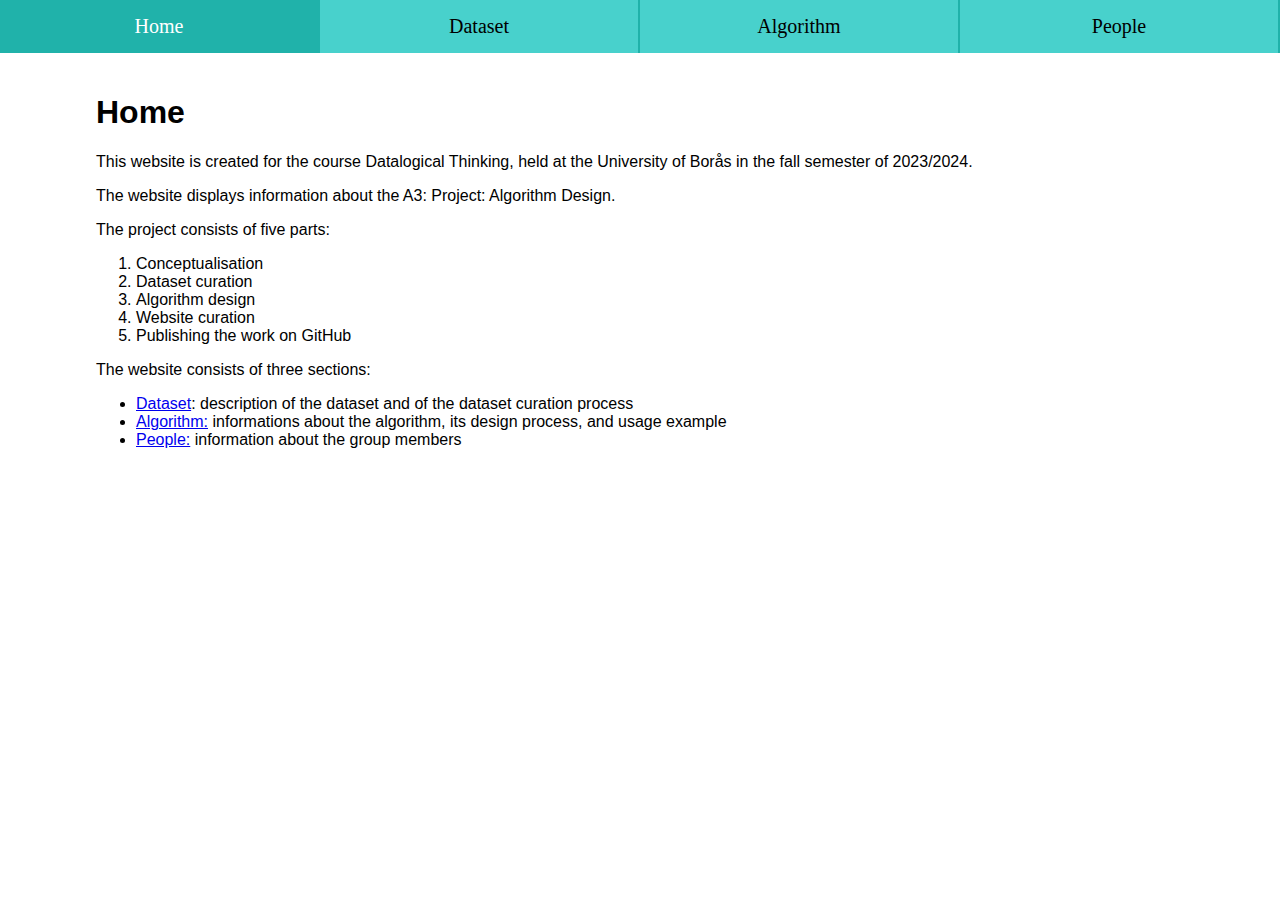
==== docs/index.html @ e0c2367b "Added missing :" ====
<!DOCTYPE html>
<html>

<head>
<title>Project group 5</title>
<meta charset="UTF-8">
<link type="text/css" rel ="stylesheet" href="stylesheet.css"/>
</head>
	
<div class="navbar">
<a href="index.html">Home</a>
<a href="dataset.html">Dataset</a>
<a href="algorithm.html">Algorithm</a>
<a href="people.html">People</a>
</div>

<div class="container">
<h1>Home</h1>
<p>This website is created for the course Datalogical Thinking, held at the University of Borås in the fall semester of 2023/2024.</p>
<p>The website displays information about the A3: Project: Algorithm Design.</p>
<p>The project consists of five parts:
<ol>
  <li>Conceptualisation</li>
  <li>Dataset curation</li>
  <li>Algorithm design</li>
  <li>Website curation</li>
  <li>Publishing the work on GitHub</li>
</ol>
<p>The website consists of three sections:</p>
<ul>
  <li><a href="dataset.html">Dataset</a>: description of the dataset and of the dataset curation process</li>
  <li><a href="algorithm.html">Algorithm:</a> informations about the algorithm, its design process, and usage example</li>
  <li><a href="people.html">People:</a> information about the group members</li>
</ul>
</div>
---- docs/stylesheet.css ----
body {
  margin: 0;
}

.navbar {
display: flex;
background: #48D1CC;
}

.navbar a {
font-family: Georgia;
color: black;
padding: 15px;
text-decoration: none;
text-align: center;
font-size: 20px;
flex: 50%;
border-right: 2px solid #20B2AA;
}

.navbar a:hover {
background-color: #20B2AA;
color: white;
}

.container {
width: 85%;
padding: 20px 20px 20px 20px;
margin: auto;
border-radius: 10px;
}

p {
font-family: Arial;
font-size: 16px;
}

h1 {
font-family: Arial;
}

h2 {
font-family: Arial;
}

h3 {
font-family: Arial;
}

ol {
font-family: Arial;
}

ul {
font-family: Arial;
}

table, th, td {
font-family: Arial;
}
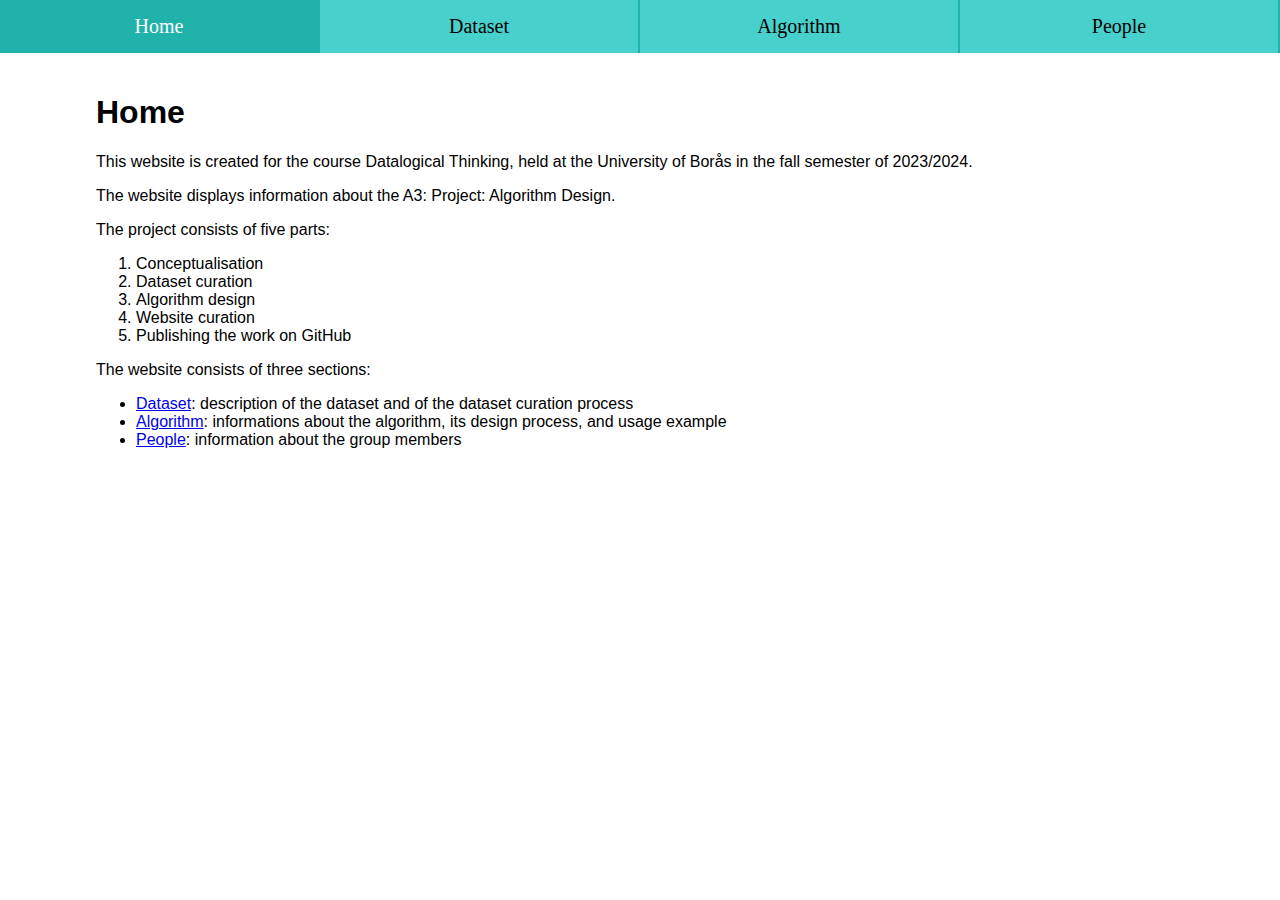
==== commit 7df3a062: "... fixed ":" position (badger's brain, please)" ====
--- a/docs/index.html
+++ b/docs/index.html
@@ -29,7 +29,7 @@
 <p>The website consists of three sections:</p>
 <ul>
   <li><a href="dataset.html">Dataset</a>: description of the dataset and of the dataset curation process</li>
-  <li><a href="algorithm.html">Algorithm:</a> informations about the algorithm, its design process, and usage example</li>
-  <li><a href="people.html">People:</a> information about the group members</li>
+  <li><a href="algorithm.html">Algorithm</a>: informations about the algorithm, its design process, and usage example</li>
+  <li><a href="people.html">People</a>: information about the group members</li>
 </ul>
 </div>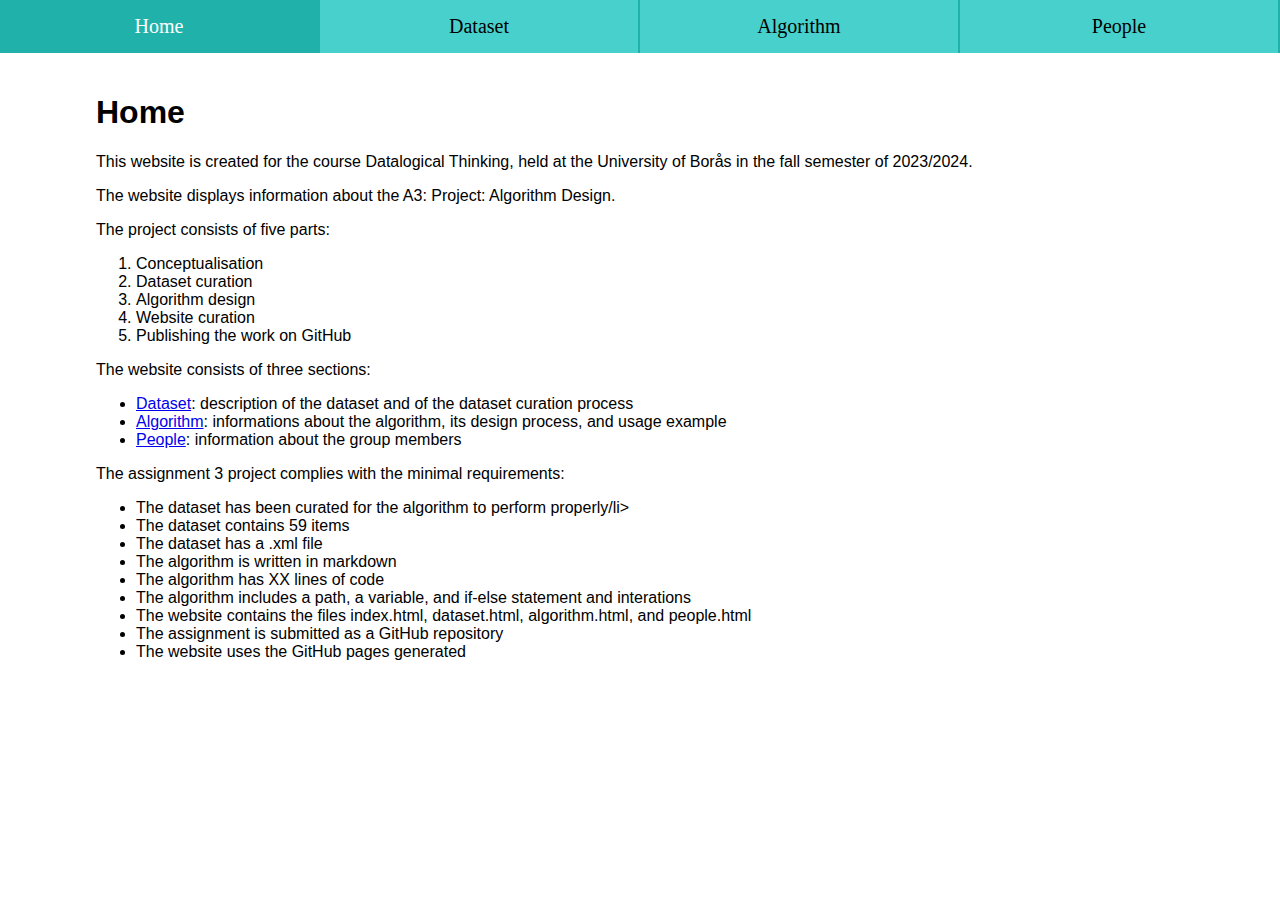
==== commit c499c3dc: "Update index.html" ====
--- a/docs/index.html
+++ b/docs/index.html
@@ -32,4 +32,16 @@
   <li><a href="algorithm.html">Algorithm</a>: informations about the algorithm, its design process, and usage example</li>
   <li><a href="people.html">People</a>: information about the group members</li>
 </ul>
-</div>+<p>The assignment 3 project complies with the minimal requirements:</p>
+<ul>
+  <li>The dataset has been curated for the algorithm to perform properly/li>
+  <li>The dataset contains 59 items</li>
+  <li>The dataset has a .xml file</li>
+  <li>The algorithm is written in markdown</li>
+  <li>The algorithm has XX lines of code</li>
+  <li>The algorithm includes a path, a variable, and if-else statement and interations</li>
+  <li>The website contains the files index.html, dataset.html, algorithm.html, and people.html</li>
+  <li>The assignment is submitted as a GitHub repository</li>
+  <li>The website uses the GitHub pages generated</li>
+</ul>
+</div>
--- a/docs/stylesheet.css
+++ b/docs/stylesheet.css
@@ -58,3 +58,7 @@
 table, th, td {
 font-family: Arial;
 }
+
+a {
+font-family: Arial;
+}
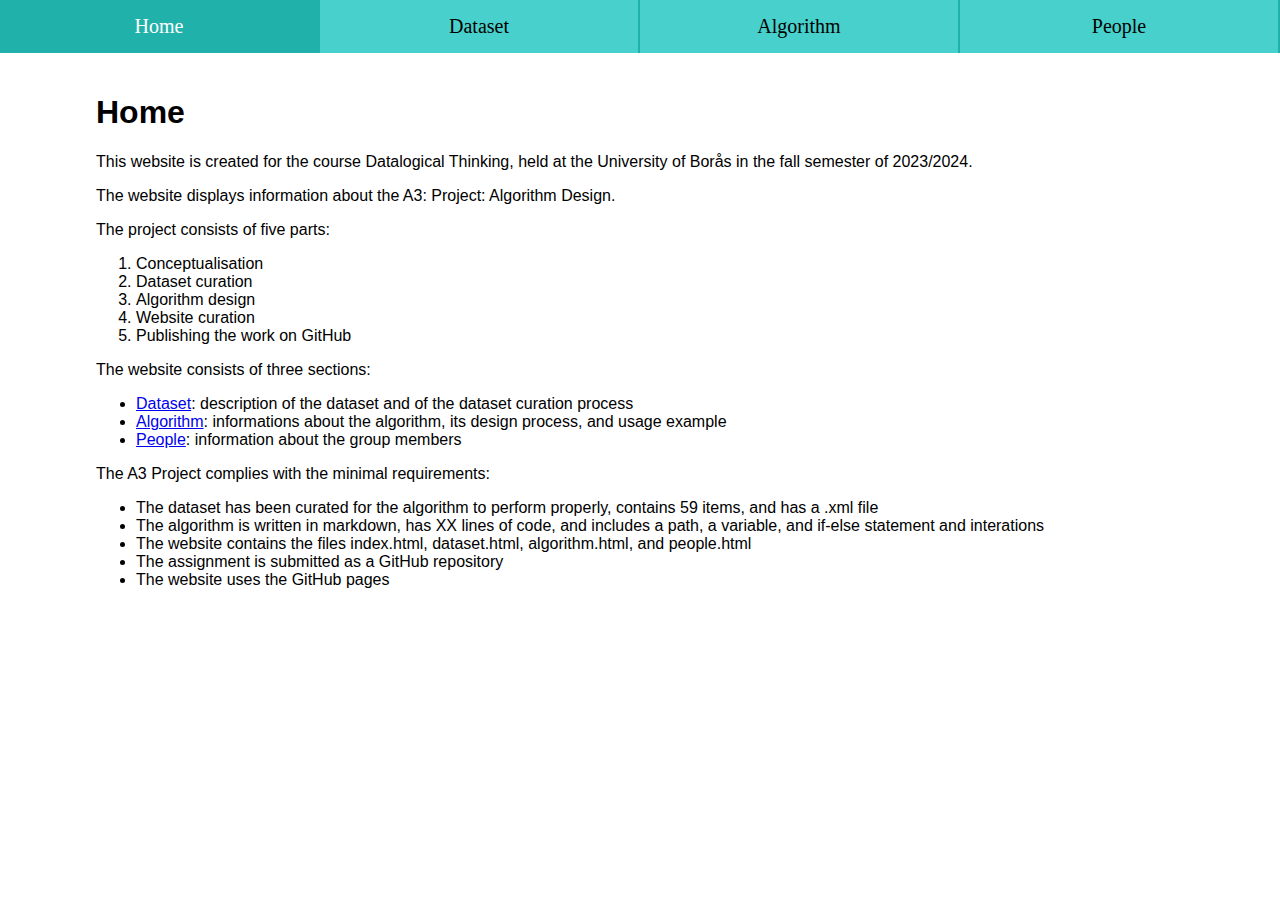
==== commit 1bb7ba19: "Update index.html" ====
--- a/docs/index.html
+++ b/docs/index.html
@@ -32,16 +32,12 @@
   <li><a href="algorithm.html">Algorithm</a>: informations about the algorithm, its design process, and usage example</li>
   <li><a href="people.html">People</a>: information about the group members</li>
 </ul>
-<p>The assignment 3 project complies with the minimal requirements:</p>
+<p>The A3 Project complies with the minimal requirements:</p>
 <ul>
-  <li>The dataset has been curated for the algorithm to perform properly/li>
-  <li>The dataset contains 59 items</li>
-  <li>The dataset has a .xml file</li>
-  <li>The algorithm is written in markdown</li>
-  <li>The algorithm has XX lines of code</li>
-  <li>The algorithm includes a path, a variable, and if-else statement and interations</li>
+  <li>The dataset has been curated for the algorithm to perform properly, contains 59 items, and has a .xml file</li>
+  <li>The algorithm is written in markdown, has XX lines of code, and includes a path, a variable, and if-else statement and interations</li>
   <li>The website contains the files index.html, dataset.html, algorithm.html, and people.html</li>
   <li>The assignment is submitted as a GitHub repository</li>
-  <li>The website uses the GitHub pages generated</li>
+  <li>The website uses the GitHub pages</li>
 </ul>
 </div>
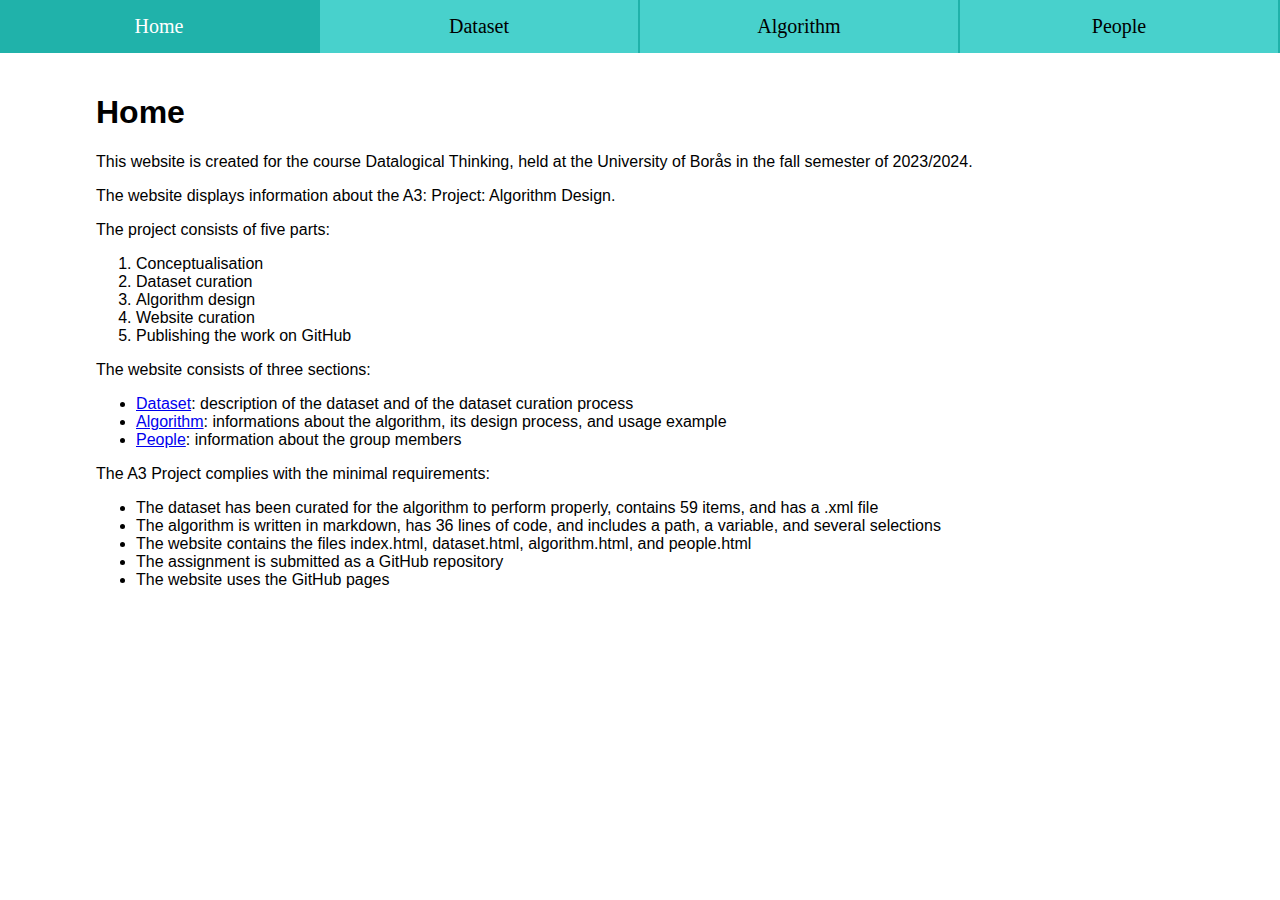
==== commit 246195ff: "Update index.html" ====
--- a/docs/index.html
+++ b/docs/index.html
@@ -32,10 +32,10 @@
   <li><a href="algorithm.html">Algorithm</a>: informations about the algorithm, its design process, and usage example</li>
   <li><a href="people.html">People</a>: information about the group members</li>
 </ul>
-<p>The A3 Project complies with the minimal requirements:</p>
+<p><b></b>The A3 Project complies with the minimal requirements:</b></p>
 <ul>
   <li>The dataset has been curated for the algorithm to perform properly, contains 59 items, and has a .xml file</li>
-  <li>The algorithm is written in markdown, has XX lines of code, and includes a path, a variable, and if-else statement and interations</li>
+  <li>The algorithm is written in markdown, has 36 lines of code, and includes a path, a variable, and several selections</li>
   <li>The website contains the files index.html, dataset.html, algorithm.html, and people.html</li>
   <li>The assignment is submitted as a GitHub repository</li>
   <li>The website uses the GitHub pages</li>
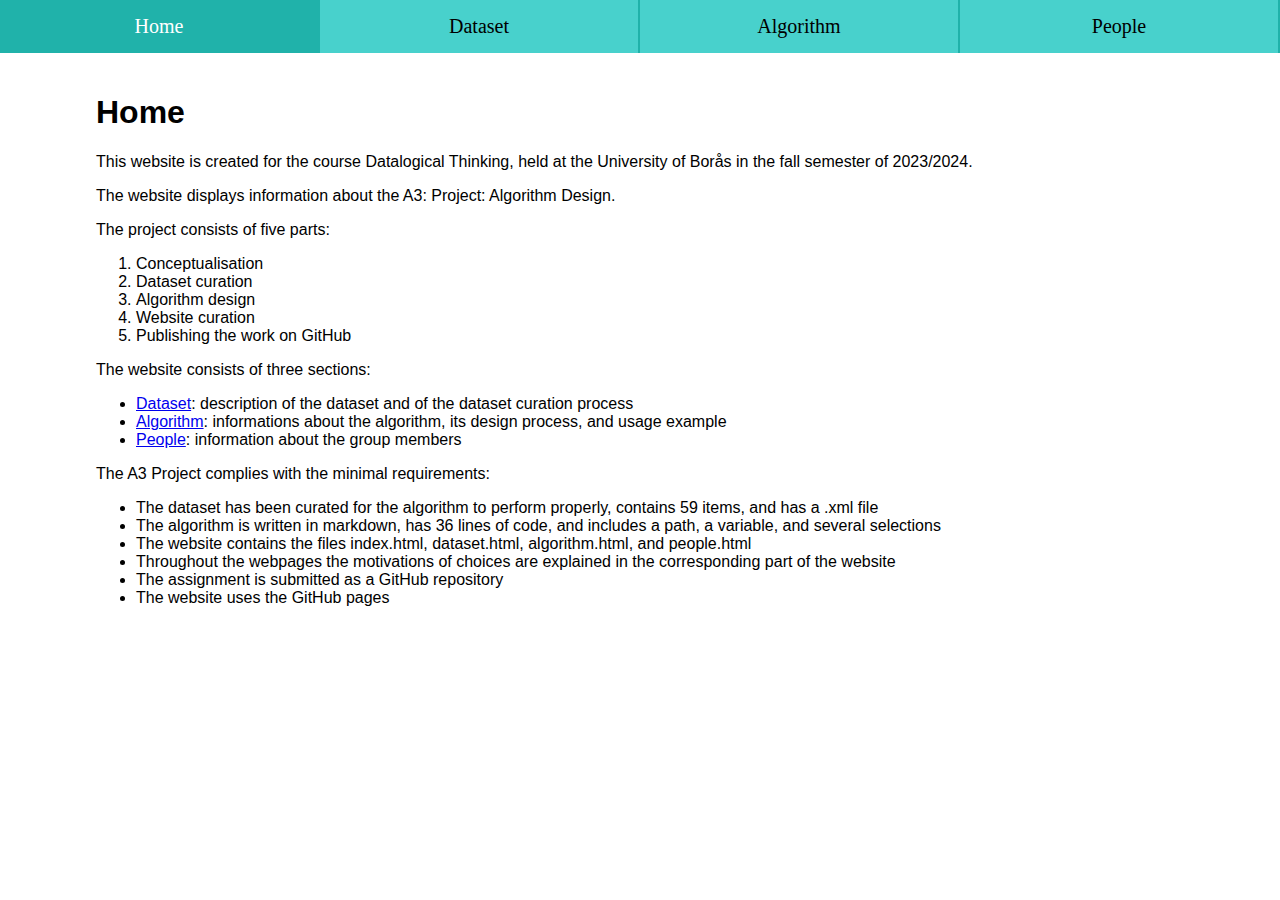
==== commit 1f96a280: "Update index.html" ====
--- a/docs/index.html
+++ b/docs/index.html
@@ -32,11 +32,12 @@
   <li><a href="algorithm.html">Algorithm</a>: informations about the algorithm, its design process, and usage example</li>
   <li><a href="people.html">People</a>: information about the group members</li>
 </ul>
-<p><b></b>The A3 Project complies with the minimal requirements:</b></p>
+<p>The A3 Project complies with the minimal requirements:</p>
 <ul>
   <li>The dataset has been curated for the algorithm to perform properly, contains 59 items, and has a .xml file</li>
   <li>The algorithm is written in markdown, has 36 lines of code, and includes a path, a variable, and several selections</li>
   <li>The website contains the files index.html, dataset.html, algorithm.html, and people.html</li>
+  <li>Throughout the webpages the motivations of choices are explained in the corresponding part of the website 
   <li>The assignment is submitted as a GitHub repository</li>
   <li>The website uses the GitHub pages</li>
 </ul>
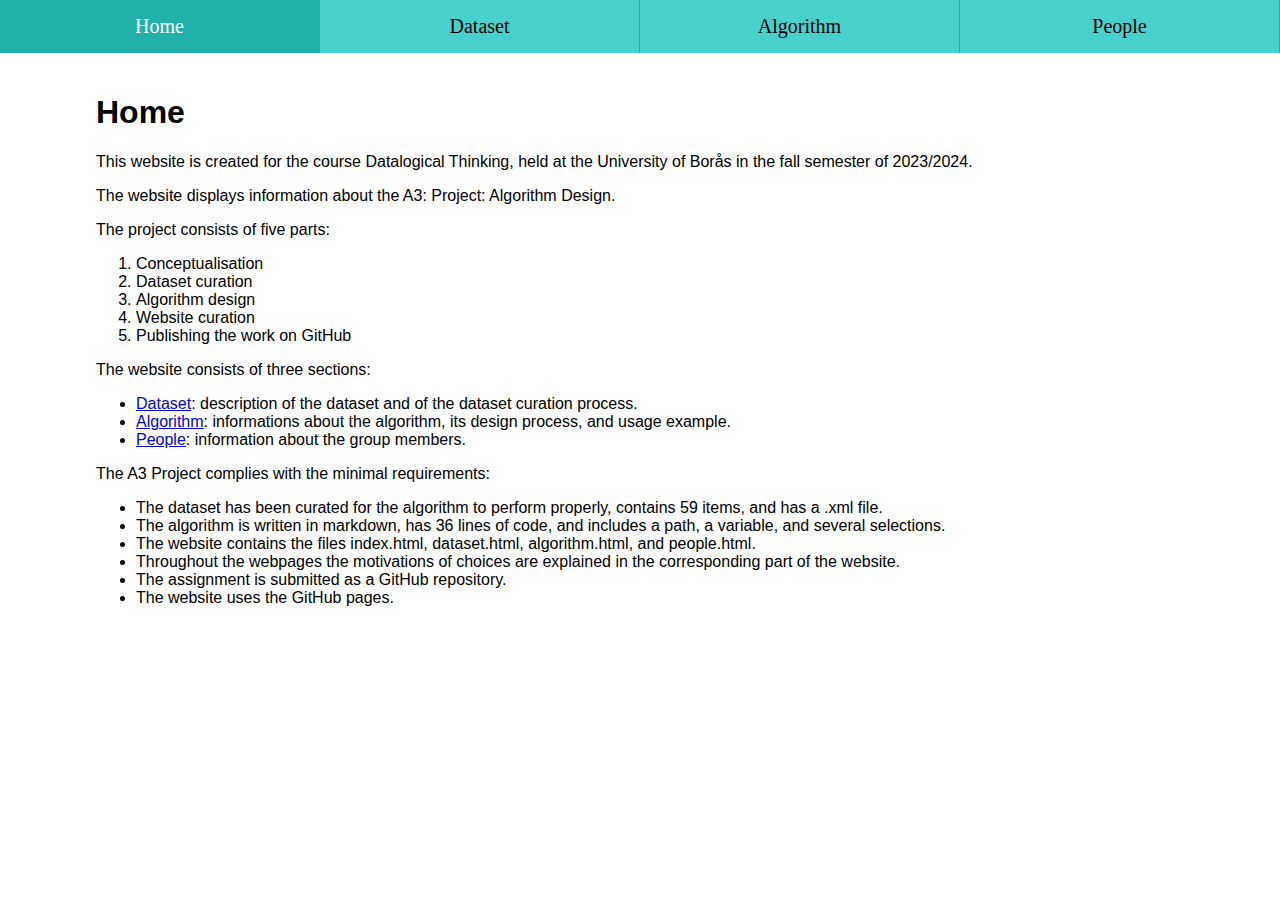
==== commit f719519f: "Update files" ====
--- a/docs/index.html
+++ b/docs/index.html
@@ -28,17 +28,17 @@
 </ol>
 <p>The website consists of three sections:</p>
 <ul>
-  <li><a href="dataset.html">Dataset</a>: description of the dataset and of the dataset curation process</li>
-  <li><a href="algorithm.html">Algorithm</a>: informations about the algorithm, its design process, and usage example</li>
-  <li><a href="people.html">People</a>: information about the group members</li>
+  <li><a href="dataset.html">Dataset</a>: description of the dataset and of the dataset curation process.</li>
+  <li><a href="algorithm.html">Algorithm</a>: informations about the algorithm, its design process, and usage example.</li>
+  <li><a href="people.html">People</a>: information about the group members.</li>
 </ul>
 <p>The A3 Project complies with the minimal requirements:</p>
 <ul>
-  <li>The dataset has been curated for the algorithm to perform properly, contains 59 items, and has a .xml file</li>
-  <li>The algorithm is written in markdown, has 36 lines of code, and includes a path, a variable, and several selections</li>
-  <li>The website contains the files index.html, dataset.html, algorithm.html, and people.html</li>
-  <li>Throughout the webpages the motivations of choices are explained in the corresponding part of the website 
-  <li>The assignment is submitted as a GitHub repository</li>
-  <li>The website uses the GitHub pages</li>
+  <li>The dataset has been curated for the algorithm to perform properly, contains 59 items, and has a .xml file.</li>
+  <li>The algorithm is written in markdown, has 36 lines of code, and includes a path, a variable, and several selections.</li>
+  <li>The website contains the files index.html, dataset.html, algorithm.html, and people.html.</li>
+  <li>Throughout the webpages the motivations of choices are explained in the corresponding part of the website.</li>
+  <li>The assignment is submitted as a GitHub repository.</li>
+  <li>The website uses the GitHub pages.</li>
 </ul>
 </div>
--- a/docs/stylesheet.css
+++ b/docs/stylesheet.css
@@ -15,7 +15,7 @@
 text-align: center;
 font-size: 20px;
 flex: 50%;
-border-right: 2px solid #20B2AA;
+border-right: 1.5px solid #20B2AA;
 }
 
 .navbar a:hover {
@@ -43,10 +43,6 @@
 font-family: Arial;
 }
 
-h3 {
-font-family: Arial;
-}
-
 ol {
 font-family: Arial;
 }
@@ -55,10 +51,25 @@
 font-family: Arial;
 }
 
-table, th, td {
+table {
 font-family: Arial;
+border-spacing: 1px;
+}
+
+th, td {
+font-family: Arial;
+padding: 5px;
 }
 
 a {
 font-family: Arial;
 }
+
+tr:nth-child(even) {
+background-color: #f2f2f2;
+}
+
+th {
+  background-color: #20B2AA;
+  color: white;
+}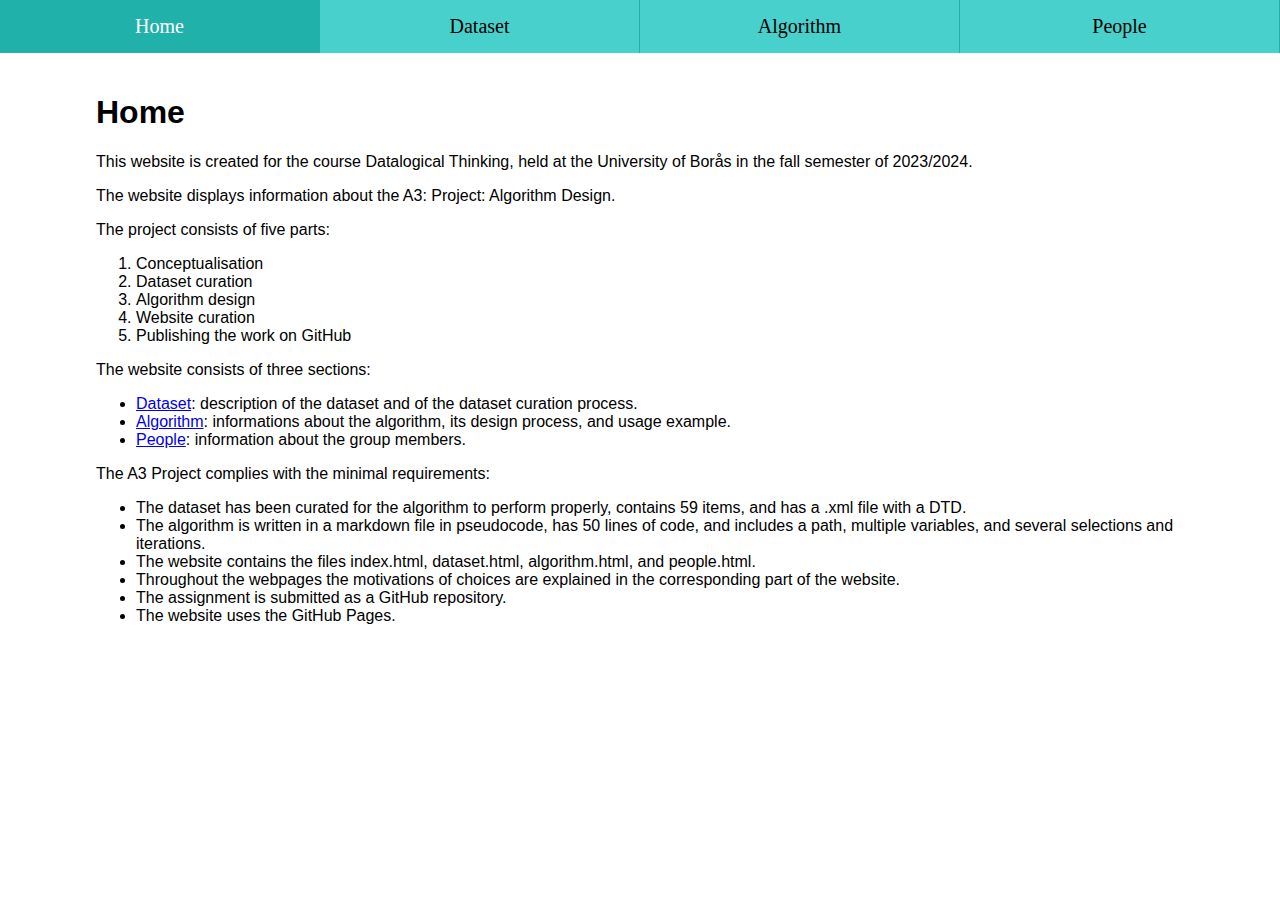
==== commit 431ed160: "Updated index for accuracy" ====
--- a/docs/index.html
+++ b/docs/index.html
@@ -34,11 +34,11 @@
 </ul>
 <p>The A3 Project complies with the minimal requirements:</p>
 <ul>
-  <li>The dataset has been curated for the algorithm to perform properly, contains 59 items, and has a .xml file.</li>
-  <li>The algorithm is written in markdown, has 36 lines of code, and includes a path, a variable, and several selections.</li>
+  <li>The dataset has been curated for the algorithm to perform properly, contains 59 items, and has a .xml file with a DTD.</li>
+  <li>The algorithm is written in a markdown file in pseudocode, has 50 lines of code, and includes a path, multiple variables, and several selections and iterations.</li>
   <li>The website contains the files index.html, dataset.html, algorithm.html, and people.html.</li>
   <li>Throughout the webpages the motivations of choices are explained in the corresponding part of the website.</li>
   <li>The assignment is submitted as a GitHub repository.</li>
-  <li>The website uses the GitHub pages.</li>
+  <li>The website uses the GitHub Pages.</li>
 </ul>
 </div>
